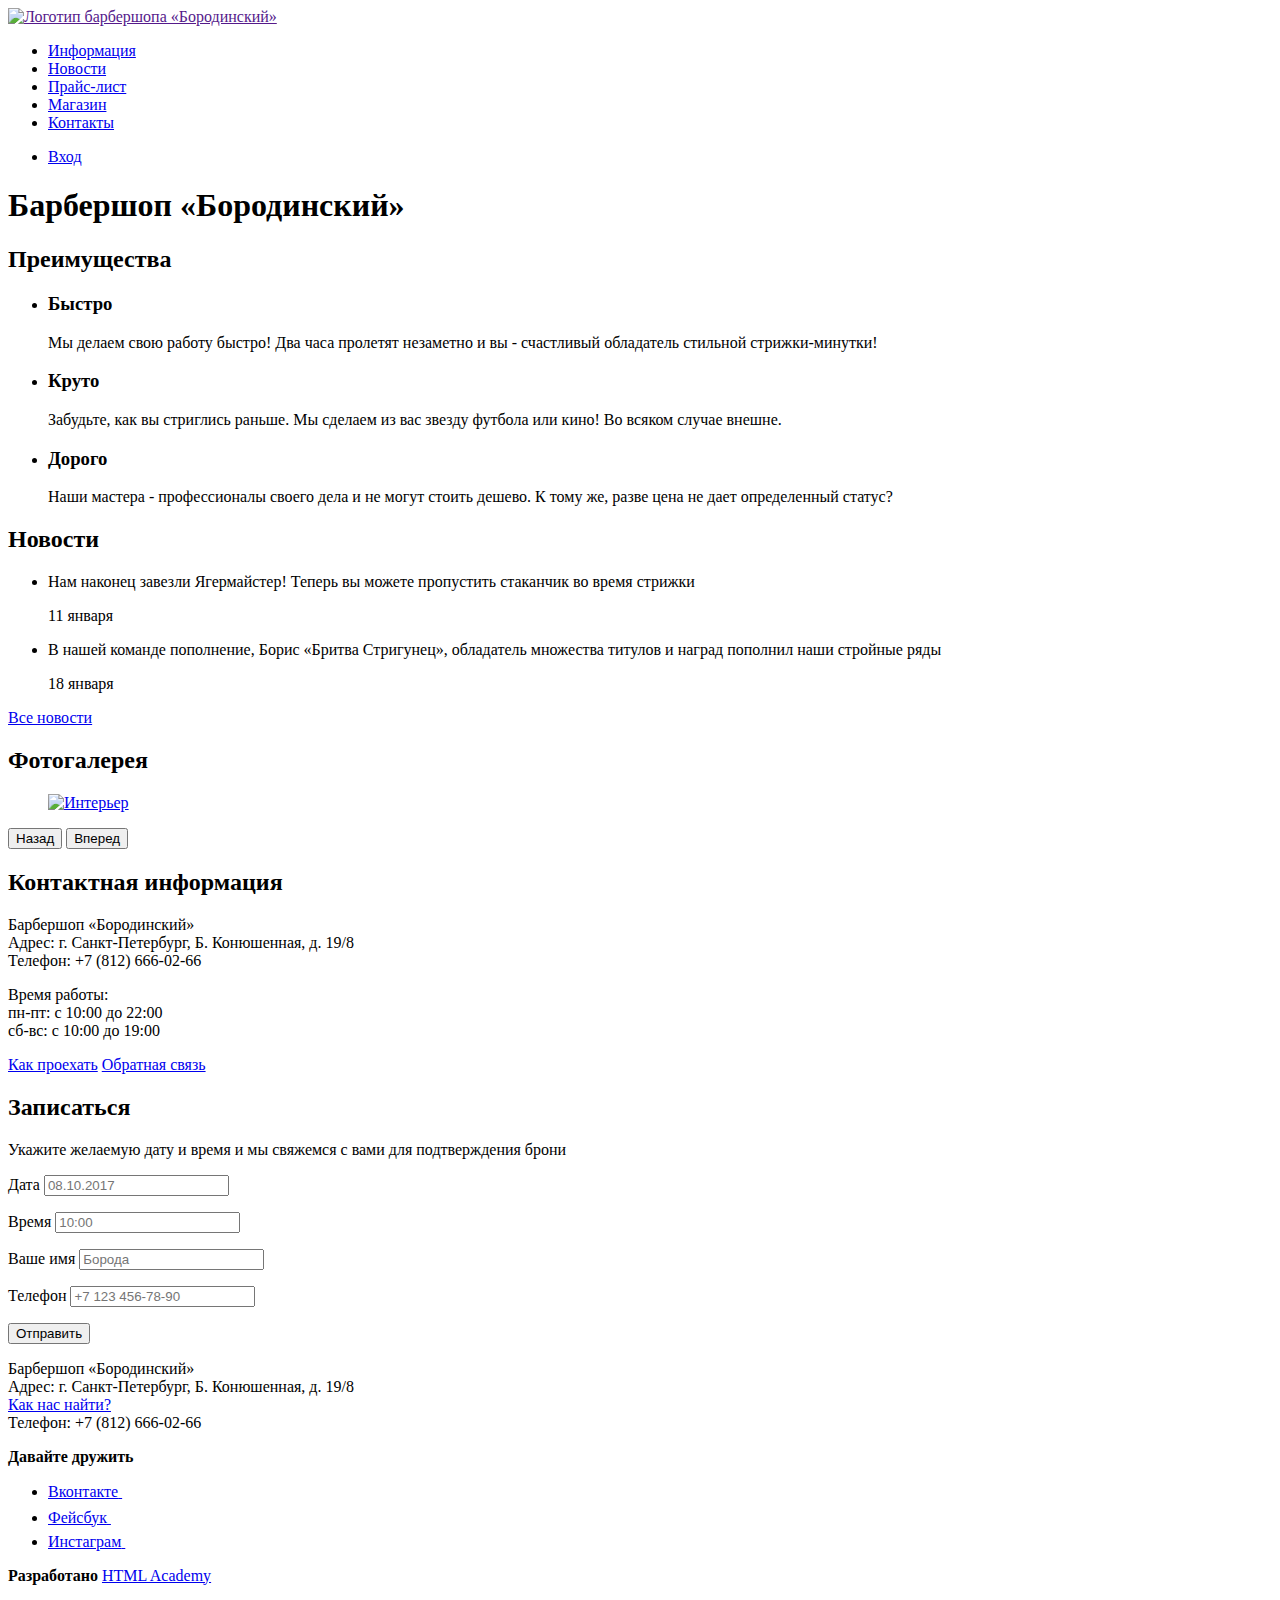
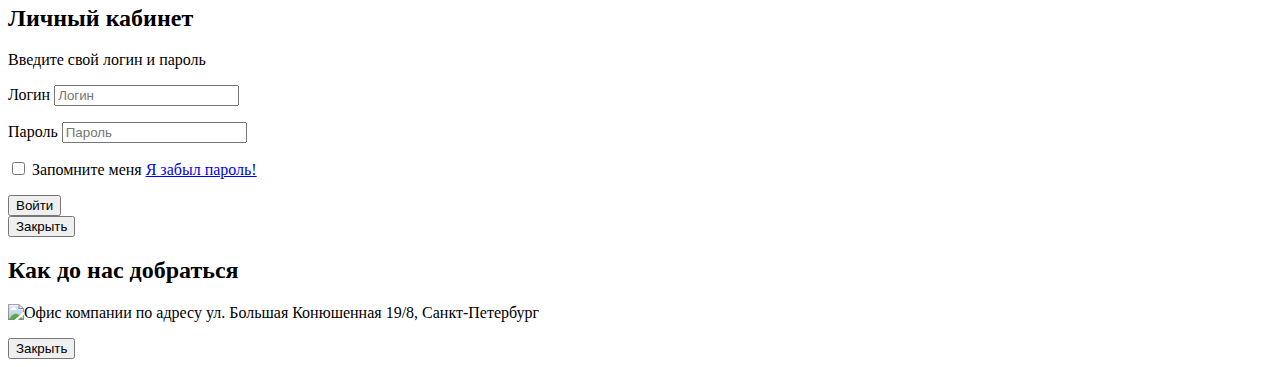
==== index.html @ 730edc93 "Add files" ====
<!DOCTYPE html>
<html lang="ru">
  <head>
    <meta charset="utf-8">
    <title>Барбершоп «Бородинский»</title>
    <link rel="stylesheet" href="https://fonts.googleapis.com/css?family=PT+Sans+Narrow:400,700&amp;subset=latin,cyrillic">
    <link rel="stylesheet" href="css/normalize.css">
    <link rel="stylesheet" href="css/style.css">
  </head>
  <body>
	<header class="main-header">
		<nav class="main-navigation">
			<a href="" class="main-header-logo">
				<img src="img/index-logo.png" width="368" height="153" alt="Логотип барбершопа «Бородинский»">
			</a>
			<div class="main-navigation-wrapper">
				<div class="container">
					<ul class="site-navigation">
						<li><a href="info.html">Информация</a></li>
						<li><a href="news.html">Новости</a></li>
						<li><a href="price.html">Прайс-лист</a></li>
						<li><a href="catalog.html">Магазин</a></li>
						<li><a href="contacts.html">Контакты</a></li>
					</ul>
					<ul class="user-navigation">
						<li><a href="login.html" class="login-link">Вход</a></li>
					</ul>
				</div>
			</div>
		</nav>
	</header>
	<main class="container">
		<h1 class="visually-hidden">Барбершоп «Бородинский»</h1>
		<section class="features">
			<h2 class="visually-hidden">Преимущества</h2>
			<ul class="features-list">
				<li class="feature-item">
					<h3>Быстро</h3>
					<p>Мы делаем свою работу быстро! Два часа пролетят незаметно и вы - счастливый обладатель стильной стрижки-минутки!</p>
				</li>
				<li class="feature-item">
					<h3>Круто</h3>
					<p>Забудьте, как вы стриглись раньше. Мы сделаем из вас звезду футбола или кино! Во всяком случае внешне.</p>
				</li>
				<li class="feature-item">
					<h3>Дорого</h3>
					<p>Наши мастера - профессионалы своего дела и не могут стоить дешево. К тому же, разве цена не дает определенный статус?</p>
				</li>
			</ul>
		</section>
		<div class="index-columns">
			<section class="news">
				<h2>Новости</h2>
				<ul class="news-list">
					<li class="news-item">
						<p>Нам наконец завезли Ягермайстер! Теперь вы можете пропустить стаканчик во время стрижки</p>
						<time datetime="2016-01-11">11 января</time>
					</li>
					<li class="news-item">
						<p>В нашей команде пополнение, Борис «Бритва Стригунец», обладатель множества титулов и наград пополнил наши стройные ряды</p>
						<time datetime="2016-01-18">18 января</time>
					</li>
				</ul>
				<a href="news.html" class="button">Все новости</a>
			</section>
			<section class="gallery">
				<h2>Фотогалерея</h2>
				<div class="gallery-container">
					<figure class="gallery-content">
						<a href="#"><img src="img/Layer-21.jpg" width="286" height="164" alt="Интерьер"></a>
					</figure>
					<button class="button gallery-button gallery-button-back" type="button">Назад</button>
					<button class="button gallery-button gallery-button-next" type="button">Вперед</button>
				</div>
			</section>
		</div>
		<div class="index-columns">
			<section class="contacts">
				<h2>Контактная информация</h2>
				<p>
				Барбершоп «Бородинский»<br>
				Адрес: г. Санкт-Петербург, Б. Конюшенная, д. 19/8<br>
				Телефон: +7 (812) 666-02-66
				</p>
				<p>
				Время работы:<br>
				пн-пт: с 10:00 до 22:00<br>
				сб-вс: с 10:00 до 19:00
				</p>
				<a href="map.html" class="button">Как проехать</a>
				<a href="contacts.html" class="button">Обратная связь</a>
			</section>
			<section class="appointment">
				<h2>Записаться</h2>
				<p class="appointment-info">Укажите желаемую дату и время и мы свяжемся с вами для подтверждения брони</p>
				<form action="https://echo.htmlacademy.ru" method="post" class="appointment-form">
					<p class="appointment-item">
						<label for="appointment-date">
						Дата
						</label>
						<input id="appointment-date" type="text" name="date" value="" placeholder="08.10.2017">
					</p>
					<p class="appointment-item">
						<label for="appointment-time">
						Время
						</label>
						<input id="appointment-time" type="text" name="time" value="" placeholder="10:00">
					</p>
					<p class="appointment-item">
						<label for="appointment-name">
						Ваше имя
						</label>
						<input id="appointment-name" type="text" name="name" value="" placeholder="Борода">
					</p>
					<p class="appointment-item">
						<label for="appointment-phone">
						Телефон
						</label>
						<input id="appointment-phone" type="tel" name="phone" value="" placeholder="+7 123 456-78-90">
					</p>
					<button class="button" type="submit">
					Отправить
					</button>			
				</form>
			</section>
		</div>
	</main>
	<footer class="main-footer">
		<div class="container">
			<p class="footer-contacts">
				Барбершоп «Бородинский»<br>
				Адрес: г. Санкт-Петербург, Б. Конюшенная, д. 19/8<br>
				<a href="map.html">Как нас найти?</a><br>
			Телефон: +7 (812) 666-02-66
			</p>
			<div class="footer-social">
				<b>Давайте дружить</b>
				<ul>
					<li>
						<a href="#" class="social-button">
							<span class="visually-hidden">Вконтакте</span>
							<svg xmlns="http://www.w3.org/2000/svg" width="27" height="15" viewBox="0 0 26.14 14.91">
          						<path d="M26 13.47l-.09-.17a13.55 13.55 0 0 0-2.6-3q-.87-.83-1.1-1.12A1 1 0 0 1 22 8a10.27 10.27 0 0 1 1.22-1.78l.88-1.16q2.35-3.13 2-4L26 .94a.8.8 0 0 0-.4-.22 2.14 2.14 0 0 0-.87 0h-3.92a.51.51 0 0 0-.27 0h-.3a.6.6 0 0 0-.15.14.93.93 0 0 0-.14.24 22.22 22.22 0 0 1-1.46 3.06q-.5.84-.93 1.46a7 7 0 0 1-.71.91 4.94 4.94 0 0 1-.52.47q-.23.18-.35.15l-.23-.05a.9.9 0 0 1-.31-.33 1.49 1.49 0 0 1-.16-.53v-.55-.65-.57-1.12-1-.75a3.14 3.14 0 0 0 0-.62 2.12 2.12 0 0 0-.14-.44.73.73 0 0 0-.28-.33 1.57 1.57 0 0 0-.46-.18A9 9 0 0 0 12.57 0a8.93 8.93 0 0 0-3.25.33 1.83 1.83 0 0 0-.52.41q-.25.3-.07.33a1.67 1.67 0 0 1 1.16.59l.08.16a2.6 2.6 0 0 1 .19.63 6.32 6.32 0 0 1 .12 1 10.59 10.59 0 0 1 0 1.7q-.07.71-.13 1.1a2.21 2.21 0 0 1-.18.64 2.69 2.69 0 0 1-.16.3l-.07.07a1 1 0 0 1-.37.07.86.86 0 0 1-.46-.19 3.27 3.27 0 0 1-.56-.52 7 7 0 0 1-.66-.93q-.37-.6-.76-1.42l-.22-.39q-.2-.38-.56-1.11t-.62-1.43A.9.9 0 0 0 5.2.9h-.07a.93.93 0 0 0-.22-.16A1.44 1.44 0 0 0 4.6.65L.87.68A1 1 0 0 0 .1.94L0 1a.44.44 0 0 0 0 .22 1.08 1.08 0 0 0 .08.37Q.9 3.53 1.86 5.31t1.66 2.87Q4.23 9.27 5 10.24t1 1.24l.37.41.34.33a8.06 8.06 0 0 0 1 .78 16.34 16.34 0 0 0 1.4.9 7.6 7.6 0 0 0 1.79.72 6.19 6.19 0 0 0 2 .22h1.57a1.08 1.08 0 0 0 .72-.3l.05-.07a.9.9 0 0 0 .1-.25 1.38 1.38 0 0 0 0-.37 4.48 4.48 0 0 1 .09-1.05 2.77 2.77 0 0 1 .23-.71 1.74 1.74 0 0 1 .29-.4 1.19 1.19 0 0 1 .23-.2h.11a.86.86 0 0 1 .77.21 4.52 4.52 0 0 1 .83.79q.39.47.93 1.05a6.41 6.41 0 0 0 1 .87l.27.16a3.31 3.31 0 0 0 .71.3 1.53 1.53 0 0 0 .76.07l3.48-.05a1.58 1.58 0 0 0 .8-.17.68.68 0 0 0 .34-.37 1.06 1.06 0 0 0 0-.46 1.71 1.71 0 0 0-.1-.36z" fill="#fff">
          						</path>
        					</svg>
						</a>
					</li>
					<li>
						<a href="#" class="social-button">
							<span class="visually-hidden">Фейсбук</span>
							<svg xmlns="http://www.w3.org/2000/svg" width="19" height="22" viewBox="0 0 10.15 21.74">
          						<path d="M3.34 1.12A4.77 4.77 0 0 1 6.53 0h3.61v3.81H7.81a1.07 1.07 0 0 0-1.09.83v2.55h3.42c-.08 1.23-.24 2.45-.41 3.67h-3v10.87H2.21V10.86H0V7.21h2.19V3.66a3.83 3.83 0 0 1 1.15-2.54z" fill="#fff">
          						</path>
        					</svg>
						</a>
					</li>
					<li>
						<a href="#" class="social-button">
							<span class="visually-hidden">Инстаграм</span>
							<svg xmlns="http://www.w3.org/2000/svg" width="20" height="20" viewBox="0 0 20 20">
          						<path d="M18 0H2a2 2 0 0 0-2 2v16a2 2 0 0 0 2 2h16a2 2 0 0 0 2-2V2a2 2 0 0 0-2-2zm-8 6a4 4 0 1 1-4 4 4 4 0 0 1 4-4zM2.5 18a.47.47 0 0 1-.5-.5V9h2.1a3.4 3.4 0 0 0-.1 1 6 6 0 1 0 12 0 3.4 3.4 0 0 0-.1-1H18v8.5a.47.47 0 0 1-.5.5zM18 4.5a.47.47 0 0 1-.5.5h-2a.47.47 0 0 1-.5-.5v-2a.47.47 0 0 1 .5-.5h2a.47.47 0 0 1 .5.5z" fill="#fff">
          						</path>
        					</svg>
						</a>
					</li>
				</ul>
			</div>
			<p class="footer-copyright">
				<b>Разработано</b>
				<a href="https://htmlacademy.ru" class="button">HTML Academy</a>
			</p>
		</div>
	</footer>
	<section class="modal modal-login">
		<h2>Личный кабинет</h2>
		<p>Введите свой логин и пароль</p>
		<form action="https://echo.htmlacademy.ru" class="login-form" method="post">
			<p>
				<label for="user-login" class="visually-hidden">Логин</label>
				<input id="user-login" type="text" class="login-icon-user" name="login" placeholder="Логин">
			</p>
			<p>
				<label for="user-password" class="visually-hidden">Пароль</label>
				<input id="user-password" type="password" class="login-icon-password" name="password" placeholder="Пароль">
			</p>
			<p class="login-password-info">
				<input id="login-password-info" type="checkbox" name="remember">
				<label for="login-password-info">Запомните меня</label> 
				<a href="#" class="restore">Я забыл пароль!</a>
			</p>
			<button class="button" type="submit">Войти</button>
		</form>
		<button class="modal-close" type="button">	Закрыть
		</button>
	</section>
	<section class="modal modal-map">
		<h2 class="visually-hidden">Как до нас добраться</h2>
		<p>
			<img src="img/map.jpg" width="780" height="560" alt="Офис компании по адресу ул. Большая Конюшенная 19/8, Санкт-Петербург">
		</p>
		<button class="modal-close" type="button">Закрыть</button>
	</section>
  </body>
</html>
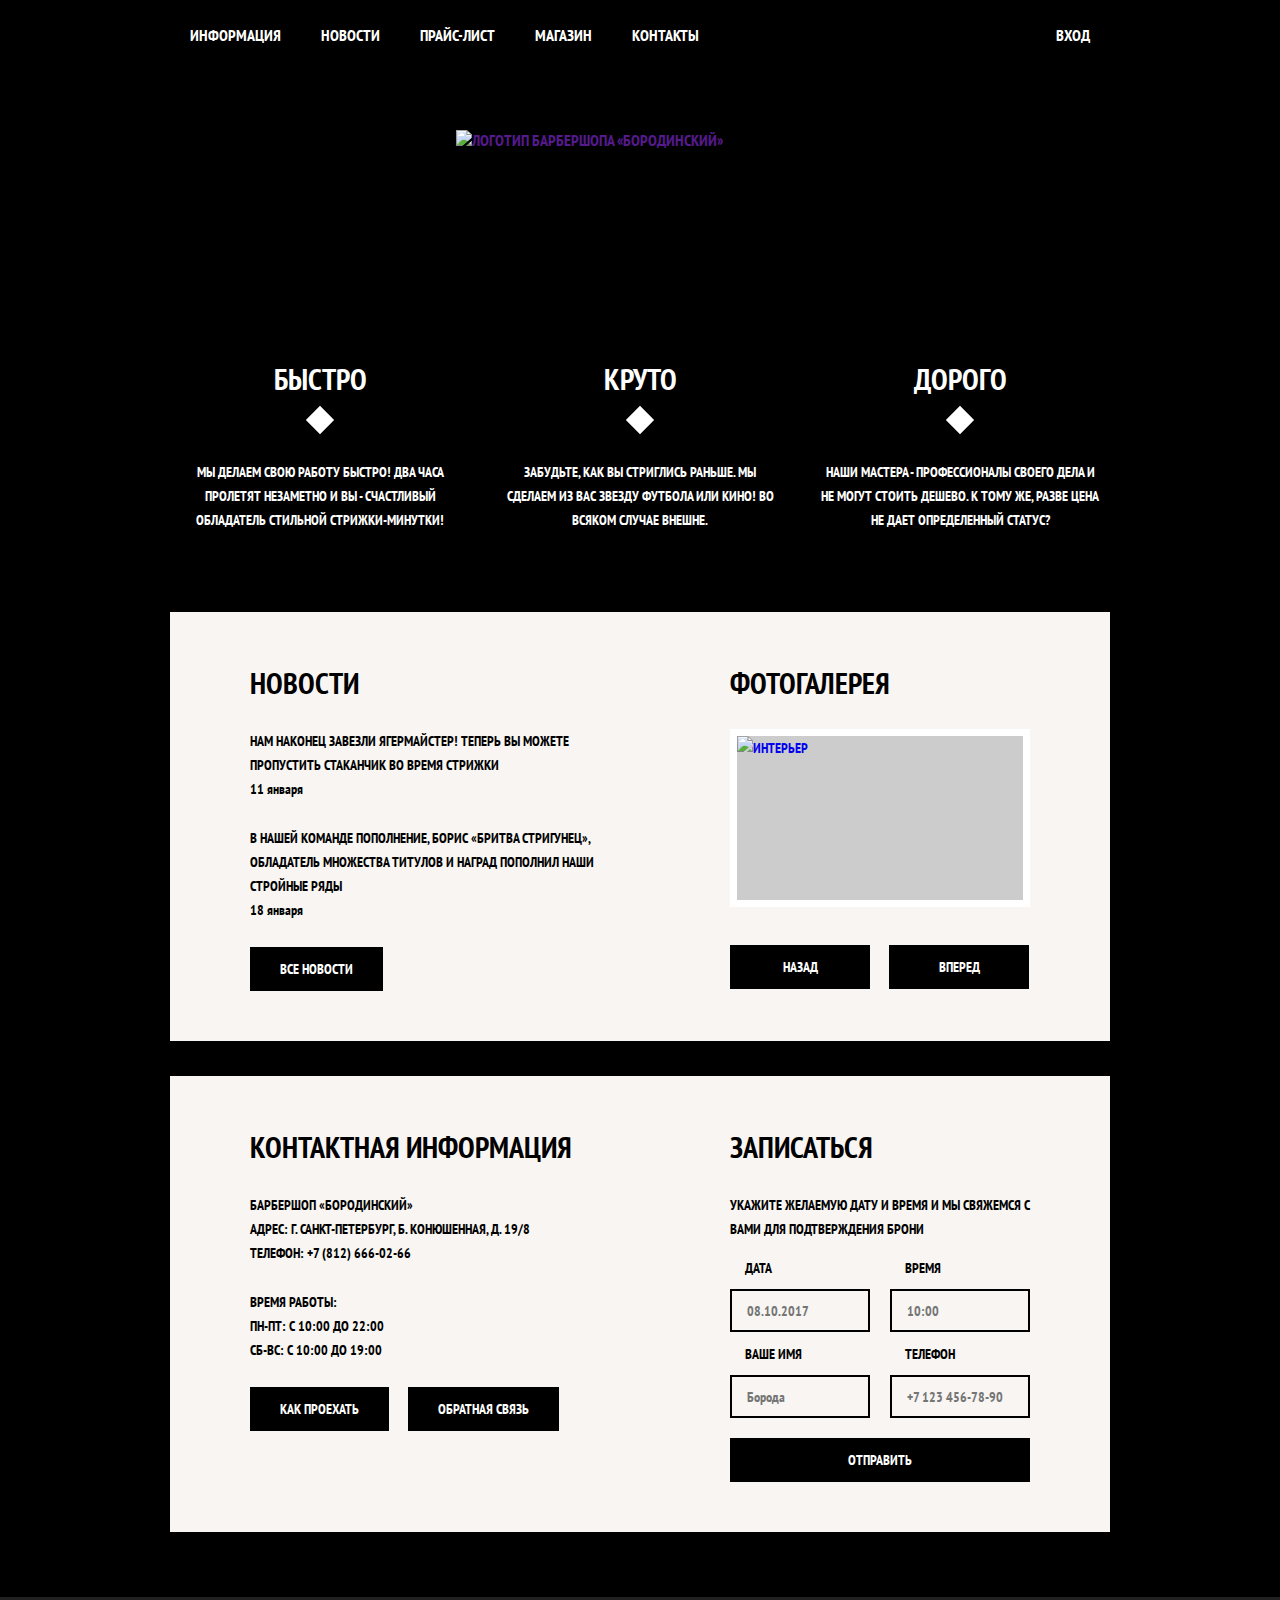
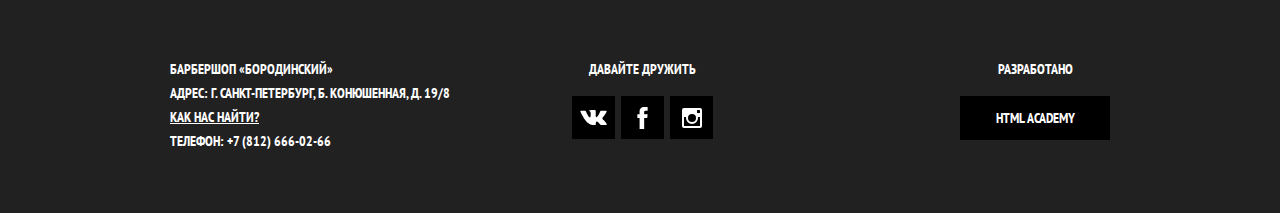
==== commit 554c85fb: "CSS way changed" ====
--- a/index.html
+++ b/index.html
@@ -4,8 +4,8 @@
     <meta charset="utf-8">
     <title>Барбершоп «Бородинский»</title>
     <link rel="stylesheet" href="https://fonts.googleapis.com/css?family=PT+Sans+Narrow:400,700&amp;subset=latin,cyrillic">
-    <link rel="stylesheet" href="css/normalize.css">
-    <link rel="stylesheet" href="css/style.css">
+    <link rel="stylesheet" href="normalize.css">
+    <link rel="stylesheet" href="style.css">
   </head>
   <body>
 	<header class="main-header">
@@ -201,4 +201,4 @@
 		<button class="modal-close" type="button">Закрыть</button>
 	</section>
   </body>
-</html>+</html>
--- a/style.css
+++ b/style.css
@@ -0,0 +1,968 @@
+body {
+	min-width: 960px;
+	margin: 0;
+	padding: 0;
+
+	font-family: "PT Sans Narrow", Arial, sans-serif;
+	font-size: 14px;
+	line-height: 24px;
+	font-weight: 700;
+	color: #ffffff;
+	text-transform: uppercase;
+
+	background-color: #000000;
+	background-image: url("../img/background.jpg");
+	background-position: top center;
+	background-repeat: no-repeat;
+}
+
+.container {
+	width: 940px;
+	margin: 0 auto;
+	padding: 0 10px;
+}
+
+.main-header {
+	margin-bottom: 75px;
+}
+
+.inner-page {
+	color: #000000;
+
+	background-color: #f9f6f3;
+	background-image: url("../img/pattern-light.jpg");
+	background-position: 0 0;
+	background-repeat: repeat;
+}
+
+.inner-page .main-header {
+	margin-bottom: 50px;
+
+	background-color: #000000;
+}
+
+.inner-page .main-header-logo {
+	order: 0;
+
+	width: 111px;
+	height: 24px;
+	padding: 23px 20px;
+}
+
+.inner-page .main-navigation {
+	align-items: flex-start;
+	flex-direction: row;
+}
+
+.inner-page .user-navigation {
+	margin-left: auto;
+}
+
+.inner-page .main-footer {
+	margin-top: 45px;
+}
+
+.page-title {
+	margin: 0 0 15px 0;
+	padding: 0;
+
+	font-size: 30px;
+	line-height: 42px;
+}
+
+.breadcrumbs {
+	display: flex;
+	flex-wrap: wrap;
+	justify-content: flex-start;
+	padding: 0;
+	margin: 0 0 50px 0;
+	list-style: none;
+}
+
+.breadcrumbs li {
+	position: relative;
+
+	margin-right: 42px;
+}
+
+.breadcrumbs li:after {
+	content: "";
+
+	position: absolute;
+	top: 7px;
+	right: -25px;
+	transform: rotate(45deg);
+
+	width: 8px;
+	height: 8px;
+
+	background-color: #000000;
+}
+
+.breadcrumbs li:last-child {
+  	margin-right: 0;
+}
+
+.breadcrumbs a {
+	color: #000000;
+}
+
+.breadcrumbs a:hover,
+.breadcrumbs a:focus {
+	text-decoration: underline;
+}
+
+.breadcrumbs-current {
+	color: #aba9a7;
+}
+
+.breadcrumbs-current::after {
+  	display: none;
+}
+
+.filters {
+	width: 180px;
+}
+
+.filter fieldset {
+	padding: 0;
+	margin: 0;
+	margin-bottom: 30px;
+
+	border: none;
+}
+
+.filter fieldset:first-child {
+  	margin-bottom: 35px;
+}
+
+.filter legend {
+	margin-bottom: 26px;
+
+	font-size: 24px;
+	line-height: 30px;
+}
+
+.filter ul {
+	padding: 0;
+	margin: 0;
+
+	list-style: none;
+	line-height: 18px;
+}
+
+.filter-input:hover + label,
+.filter-input:focus + label {
+	color: #663d15;
+}
+
+.filter-input:disabled + label {
+	color: #000000;
+
+	opacity: 0.5;
+}
+
+.filter-input-checkbox + label::before {
+  	content: "";
+  	position: absolute;
+  	left: -42px;
+  	top: 0;
+
+  	width: 16px;
+  	height: 16px;
+
+  	border: 2px solid #000000;
+}
+
+.filter-input-checkbox:checked + label::after {
+  	content: "";
+
+  	position: absolute;
+  	top: 4px;
+  	left: -38px;
+
+  	width: 12px;
+  	height: 12px;
+
+  	background-image: url("../img/cross.svg");
+  	background-repeat: no-repeat;
+  	background-position: 0 0;
+}
+
+.filter-input-radio + label::before {
+  	content: "";
+
+  	position: absolute;
+  	left: -42px;
+  	top: -1px;
+
+  	width: 16px;
+  	height: 16px;
+  
+  	border: 2px solid #000000;
+  	border-radius: 50%;
+}
+
+.filter-input-radio:checked + label::after {
+  	content: "";
+
+ 	position: absolute;
+ 	top: 5px;
+ 	left: -36px;
+
+  	width: 8px;
+  	height: 8px;
+
+  	background-color: #000000;
+  	border-radius: 50%;
+}
+
+.filter-option {
+	margin-bottom: 19px;
+	padding-left: 45px;
+}
+
+.filter-option label {
+	position: relative;
+
+	display: block;
+
+	cursor: pointer;
+  	user-select: none;
+}
+
+.catalog {
+	width: 700px;
+}
+
+.catalog-columns {
+	display: flex;
+	justify-content: space-between;
+}
+
+.catalog-list {
+	display: flex;
+	flex-wrap: wrap;
+	margin: 0;
+	padding: 0;
+	margin-bottom: 25px;
+
+	list-style: none;
+}
+
+.catalog-item {
+	width: 220px;
+	margin-bottom: 20px;
+	margin-right: 20px;
+
+	background-color: #f8f8f8;
+	box-shadow: 0 0 10px rgba(0, 0, 0, 0.1);
+}
+
+.catalog-item:nth-child(3n) {
+  margin-right: 0;
+}
+
+.catalog-item:hover {
+	box-shadow: 0 0 10px rgba(0, 0, 0, 0.2);
+}
+
+.catalog-item a {
+	display: flex;
+
+	color: #000000;
+}
+
+.catalog-item h3 {
+	order: 1;
+	margin: 17px 15px 12px 17px;
+
+	font-size: 14px;
+	line-height: 18px;
+}
+
+.catalog-category {
+	display: block;
+
+	text-transform: none;
+}
+
+.catalog-item-image {
+	width: 220px;
+	height: 165px;
+	margin: 0;
+}
+
+.catalog-item-price {
+	display: flex;
+	margin: 15px;
+	margin-top: 0;
+}
+
+.catalog-item-price b {
+	width: 112px;
+	padding: 13px 25px 11px;
+
+	text-align: center;
+	font-size: 14px;
+	line-height: 20px;
+
+	background-color: #e5e5e5;
+}
+
+.catalog-item-price .button {
+	width: 50px;
+	padding: 13px 18px 11px;
+	margin-right: 0;
+
+	line-height: 20px;
+	color: #ffffff;
+}
+
+.pagination-list {
+	display: flex;
+	flex-wrap: wrap;
+
+	margin: 0;
+	padding: 0;
+
+	list-style: none;
+}
+
+.pagination-item {
+	margin-right: 5px;
+}
+
+.pagination-item:last-child {
+  	margin-right: 0;
+}
+
+.pagination-item a {
+	display: block;
+	padding: 10px 19px;
+
+	color: #ffffff;
+
+	background-color: #000000;
+}
+
+.pagination-item a:hover,
+.pagination-item a:focus,
+.pagination-item a:active {
+  	background-color: #663d15;
+}
+
+.pagination-item-current a {
+  	color: #000000;
+
+  	background-color: #ffffff;
+}
+
+.pagination-item-current a:hover,
+.pagination-item-current a:focus,
+.pagination-item-current a:active {
+  	color: #000000;
+
+  	background-color: #ffffff;
+}
+
+.product-photos {
+	width: 460px;
+}
+
+.product-photo-preview {
+	display: flex;
+	padding: 0;
+	margin: 0;
+
+	list-style: none;
+}
+
+.product-photo-preview li {
+	width: 140px;
+	height: 149px;
+	margin-right: 20px;
+}
+
+.product-photo-preview li:nth-child(3n) {
+  	margin-right: 0;
+}
+
+.product-photo-full {
+	width: 460px;
+	height: 498px;
+	margin: 0;
+	margin-bottom: 20px;
+}
+
+.product-description {
+	display: flex;
+	justify-content: space-between;
+	padding-right: 10px;
+	margin-bottom: 29px;
+}
+
+.product-description p {
+	width: 200px;
+}
+
+.product-photo-full,
+.product-photo-preview li {
+	box-shadow: 0 0 10px 2px rgba(0, 0, 0, 0.1);
+}
+
+.product-article {
+	text-align: right;
+	color: #aeaeae;
+}
+
+.product-info .product-price {
+	display: flex;
+	margin-bottom: 63px;
+}
+
+.product-price b {
+	width: 112px;
+	padding: 13px 36px 11px 36px;
+	line-height: 20px;
+	text-align: center;
+
+	background-color: #e5e5e5;
+
+	box-sizing: border-box;
+}
+
+.product-price .button {
+	padding-left: 17px;
+	padding-right: 17px;
+}
+
+.product-info {
+	width: 390px;
+	padding-top: 23px;
+}
+
+.product-info h3 {
+	margin: 0;
+	margin-bottom: 27px;
+
+	font-size: 24px;
+	line-height: 30px;
+}
+
+.product-info p {
+	margin: 0;
+}
+
+.product-info .product-text {
+	margin-bottom: 35px;
+}
+
+.product-info ul {
+	margin: 0;
+	padding: 0;
+
+	list-style: none;
+}
+
+.product-info li {
+	position: relative;
+
+	padding-left: 23px;
+}
+
+.product-info li::before {
+  	content: "";
+
+  	position: absolute;
+  	top: 7px;
+  	left: 2px;
+	
+	width: 8px;
+	height: 8px;
+
+	background-color: #000000;
+
+	transform: rotate(45deg);
+}
+
+a {
+	text-decoration: none;
+}
+
+img {
+	max-width: 100%;
+	height: auto;
+}
+
+.visually-hidden:not(:focus):not(:active),
+input[type="checkbox"].visually-hidden,
+input[type="radio"].visually-hidden {
+  	position: absolute;
+
+  	width: 1px;
+  	height: 1px;
+  	margin: -1px;
+  	border: 0;
+  	padding: 0;
+
+  	white-space: nowrap;
+
+  	clip-path: inset(100%);
+  	clip: rect(0 0 0 0);
+  	overflow: hidden;
+}
+
+.main-navigation {
+	display: flex;
+	flex-direction: column;
+	align-items: center;
+
+	font-size: 16px;
+	color: #ffffff;
+	line-height: 20px;
+
+	background-color: transparent;
+}
+
+.main-header-logo {
+	order: 2;
+	width: 368px;
+  	height: 153px;
+}
+
+.main-navigation-wrapper {
+	width: 100%;
+	margin-bottom: 60px;
+
+	background-color: #000000;
+}
+
+.main-navigation-wrapper .container {
+	display: flex;
+	justify-content: space-between;
+}
+
+.site-navigation {
+	display: flex;
+	flex-wrap: wrap;
+	width: 620px;
+	margin: 0;
+	padding: 0;
+}
+
+.user-navigation {
+	display: flex;
+	max-width: 140px;
+	margin: 0;
+	padding: 0;
+}
+
+.site-navigation,
+.user-navigation {
+	list-style: none;
+}
+
+.site-navigation a,
+.user-navigation a {
+	display: block;
+	padding: 25px 20px;
+
+	vertical-align: center;
+	color: #ffffff;
+}
+
+.site-navigation a:hover,
+.site-navigation a:focus,
+.user-navigation a:hover,
+.user-navigation a:focus {
+	background-color: #242424;
+}
+
+.user-navigation .login-link {
+	position: relative;
+	padding-left: 50px;
+}
+
+.login-link:before {
+	content: "";
+
+	position: absolute;
+	top: 27px;
+	left: 24px;
+
+	width: 16px;
+	height: 18px;
+
+	background-image: url(../img/login.svg);
+	background-repeat: no-repeat;
+	background-position: 0 0;
+
+	opacity: 0.3;
+}
+
+.login-link:hover::before,
+.login-link:focus::before,
+.login-link:active::before {
+  	opacity: 1;
+}
+
+.features {
+	margin-bottom: 80px;
+}
+
+.features-list {
+	display: flex;
+	justify-content: space-between;
+	margin: 0;
+	padding: 0;
+
+	list-style: none;
+}
+
+.feature-item {
+	width: 300px;
+
+	text-align: center;
+}
+
+.feature-item h3 {
+	position: relative;
+
+	margin: 0;
+	margin-bottom: 60px;
+
+	font-size: 30px;
+	line-height: 42px;
+}
+
+.feature-item h3::after {
+  	content: "";
+
+  	position: absolute;
+  	bottom: -30px;
+  	left: 50%;
+
+  	width: 20px;
+  	height: 20px;
+  	margin-left: -10px;
+
+  	background-color: #ffffff;
+
+  	transform: rotate(45deg);
+}
+
+.feature-item p {
+	margin: 0 10px;
+}
+
+.index-columns {
+	display: flex;
+	justify-content: space-between;
+	padding: 50px 80px;
+	margin-bottom: 35px;
+
+	color: #000000;
+
+	background-color: #f8f5f2;
+	background-image: url("../img/line.png");
+	background-position: center;
+	background-repeat: no-repeat;
+}
+
+.index-columns h2 {
+	margin: 0 0 25px 0;
+
+	font-size: 30px;
+	line-height: 42px;
+}
+
+.news {
+	width: 380px;
+}
+
+.news-list {
+	margin: 0 0 25px 0;
+	padding: 0;
+
+	list-style: none;
+}
+
+.news-list time {
+	text-transform: none;
+}
+
+.news-item {
+	margin-bottom: 25px;
+}
+
+.news-item p {
+	margin: 0;
+}
+
+.gallery {
+	width: 300px;
+}
+
+.gallery-content {
+	height: 164px;
+	margin: 0;
+
+	background-color: #cccccc;
+	border: 7px solid #ffffff;
+}
+
+.gallery-content img {
+	width: 286px;
+	height: 164px;
+}
+
+.gallery-container {
+	position: relative;
+
+	height: 260px;
+}
+
+.gallery-button {
+	box-sizing: border-box;
+	position: absolute;
+	bottom: 0;
+
+	width: 140px;
+	margin: 0;
+}
+
+.gallery-button-back {
+	left: 0;
+}
+
+.gallery-button-next {
+	right: -15px;
+}
+
+.button {
+	display: inline-block;
+	padding: 10px 30px;
+	margin-right: 16px;
+
+	font: inherit;
+	text-align: center;
+	color: #ffffff;
+	vertical-align: middle;
+	text-transform: uppercase;
+
+	background-color: #000000;
+	border: none;	
+}
+
+.button:hover,
+.button:focus,
+.button:active {
+	background-color: #663d15;
+}
+
+.button.disabled,
+.button:disabled {
+  	cursor: default;
+  	opacity: 0.5;
+  	background-color: #000000;
+}
+
+.contacts {
+	width: 380px;
+}
+
+.contacts p {
+	margin: 0 0 25px 0;
+}
+
+.appointment {
+	width: 300px;
+}
+
+.appointment-info {
+	margin: 0 0 15px 0;
+}
+
+.appointment-form {
+	display: flex;
+	flex-wrap: wrap;
+	justify-content: space-between;
+}
+
+.appointment-item {
+	width: 140px;
+	margin: 0 0 10px 0;
+}
+
+.appointment-item label {
+	display: block;
+	margin: 0 0 9px 15px;
+}
+
+.appointment-item input {
+	box-sizing: border-box;
+	width: 140px;
+	padding: 8px 15px 7px 15px;
+
+	font: inherit;
+
+	border: 2px solid #000000;
+	background-color: transparent;
+}
+
+.appointment-item input:focus {
+	border-color: #663d15;
+}
+
+.appointment .button {
+	display: block;
+	width: 100%;
+	margin-top: 10px;
+	margin-right: 0; 
+}
+
+.main-footer {
+	margin-top: 65px;
+	padding: 60px 0;
+
+	color: #ffffff;
+
+	background-image: url("../img/pattern-dark.jpg");
+	background-color: #212121;
+	background-position: 0 0;
+	background-repeat: repeat;
+}
+
+.main-footer .container {
+	display: flex;
+}
+
+.footer-contacts {
+	margin: 0;
+	width: 320px;
+	margin-right: 80px;
+}
+
+.footer-contacts a {
+	color: #ffffff;
+	text-decoration: underline;
+}
+
+.footer-contacts a:hover,
+.footer-contacts a:focus {
+	text-decoration: none;
+}
+
+.footer-social {
+	text-align: center;
+	width: 145px;
+}
+
+.footer-social ul {
+	display: flex;
+	width: 141px;
+	flex-wrap: wrap;
+	justify-content: space-between;
+	margin: 0 auto;
+	padding: 0;
+
+	list-style: none;
+}
+
+.footer-social b {
+	display: block;
+	margin-bottom: 15px;
+}
+
+.social-button {
+	display: flex;
+	align-items: center;
+	justify-content: center;
+	width: 43px;
+	height: 43px;
+
+	color: #ffffff;
+
+	background-color: #000000;
+}
+
+.social-button:hover,
+.social-button:focus {
+  	background-color: #ffffff;
+}
+
+.social-button:hover path,
+.social-button:focus path {
+  	fill: #000000;
+}
+
+.footer-copyright {
+	width: 150px;
+	margin: 0;
+	margin-left: auto;
+
+	text-align: center;
+}
+
+.footer-copyright b {
+  	display: block;
+  	margin-bottom: 15px;
+}
+
+.footer-copyright .button {
+  	display: block;
+  	margin-right: 0;
+}
+
+.footer-copyright .button:hover,
+.footer-copyright .button:focus {
+	color: #000000;
+
+	background-color: #ffffff;
+}
+
+.modal {
+	display: none;
+
+	color: #000000;
+
+	background-color: #f8f3f0;
+	background-image: url("../img/pattern-light.jpg");
+	background-position: 0 0;
+	background-repeat: repeat;
+}
+
+.modal h2 {
+	font-size: 30px;
+	line-height: 42px;
+}
+
+.login-form input[type="text"],
+.login-form input[type="password"] {
+	font: inherit;
+	color: #000000;
+	text-transform: uppercase;
+
+	background-color: #f9f6f3;
+	border: 2px solid #000000;
+}
+
+.login-form input:focus {
+	border-color: #663d15;
+}
+
+.login-password-info label:hover,
+.login-password-info label:focus {
+	color: #663d15;
+}
+
+.restore {
+	color: #000000;
+	text-decoration: underline;
+}
+
+.restore:hover,
+.restore:focus {
+	text-decoration: none;
+}